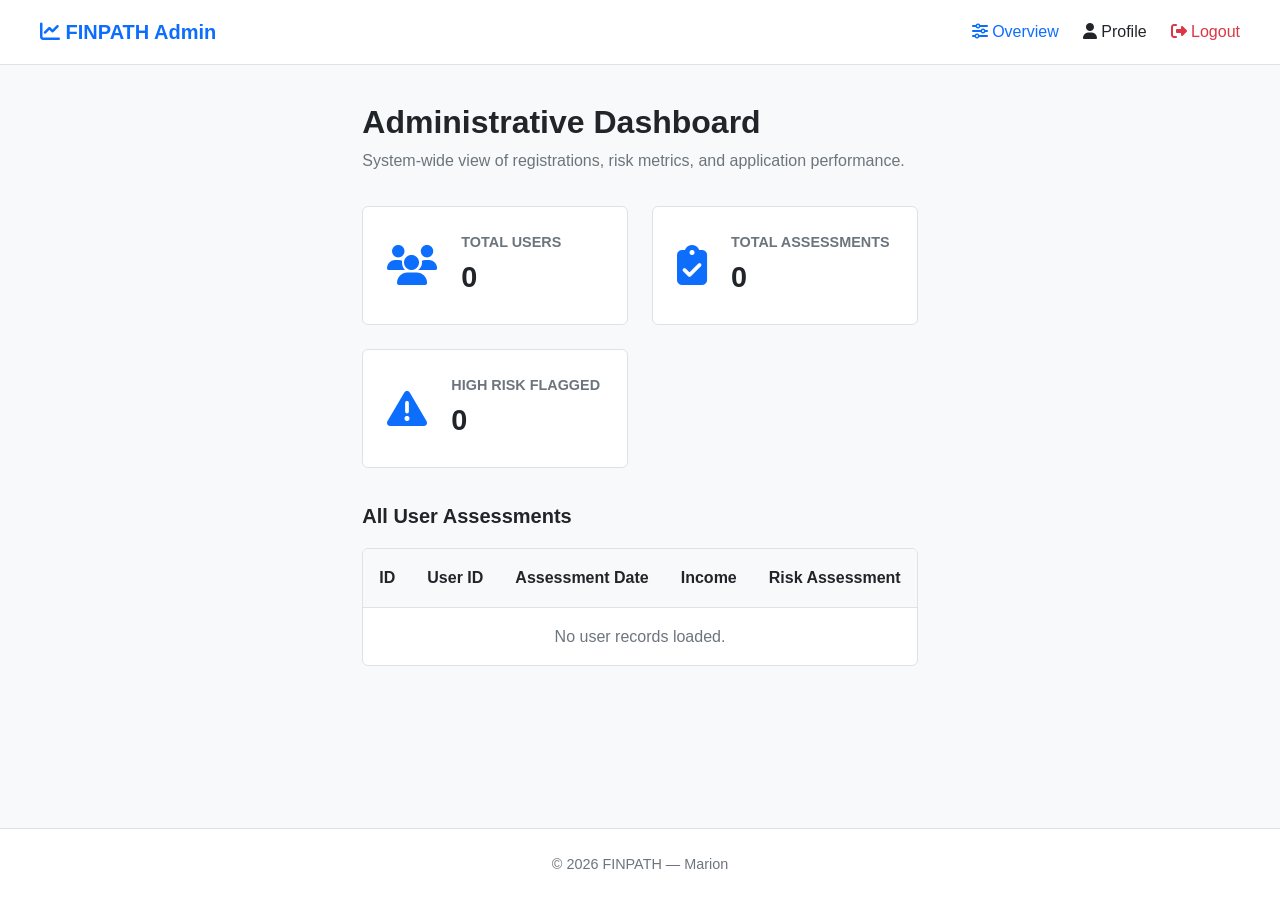
==== admin.html @ e1909bf3 "first commit" ====
<!DOCTYPE html>
<html lang="en">
<head>
  <meta charset="UTF-8">
  <meta name="viewport" content="width=device-width, initial-scale=1.0">
  <title>FINPATH - Admin Panel</title>
  <link rel="stylesheet" href="https://cdnjs.cloudflare.com/ajax/libs/font-awesome/6.4.0/css/all.min.css">
  <link rel="stylesheet" href="css/style.css">
  <link rel="stylesheet" href="css/dashboard.css">
  <link rel="stylesheet" href="css/responsive.css">
</head>
<body>

  <header class="navbar">
    <div class="nav-container">
      <a href="admin.html" class="logo"><i class="fa-solid fa-chart-line"></i> FINPATH Admin</a>
      <nav>
        <ul class="nav-links">
          <li><a href="admin.html" class="active"><i class="fa-solid fa-sliders"></i> Overview</a></li>
          <li><a href="profile.html"><i class="fa-solid fa-user"></i> Profile</a></li>
          <li><button id="logoutBtn" class="btn-logout"><i class="fa-solid fa-right-from-bracket"></i> Logout</button></li>
        </ul>
      </nav>
    </div>
  </header>

  <main class="dashboard-container">
    <section class="welcome-banner">
      <h1>Administrative Dashboard</h1>
      <p>System-wide view of registrations, risk metrics, and application performance.</p>
    </section>

    <section class="metrics-grid">
      <div class="metric-card">
        <i class="fa-solid fa-users metric-icon"></i>
        <div class="metric-info">
          <h3>Total Users</h3>
          <p class="metric-value" id="adminTotalUsers">0</p>
        </div>
      </div>

      <div class="metric-card">
        <i class="fa-solid fa-clipboard-check metric-icon"></i>
        <div class="metric-info">
          <h3>Total Assessments</h3>
          <p class="metric-value" id="adminTotalAssessments">0</p>
        </div>
      </div>

      <div class="metric-card">
        <i class="fa-solid fa-triangle-exclamation metric-icon"></i>
        <div class="metric-info">
          <h3>High Risk Flagged</h3>
          <p class="metric-value" id="adminHighRiskCount">0</p>
        </div>
      </div>
    </section>

    <section class="recent-activity">
      <h2>All User Assessments</h2>
      <div class="table-responsive">
        <table class="data-table">
          <thead>
            <tr>
              <th>ID</th>
              <th>User ID</th>
              <th>Assessment Date</th>
              <th>Income</th>
              <th>Risk Assessment</th>
            </tr>
          </thead>
          <tbody id="adminTableBody">
            <tr>
              <td colspan="5" class="empty-state">No user records loaded.</td>
            </tr>
          </tbody>
        </table>
      </div>
    </section>
  </main>

  <footer class="footer">
    <p>&copy; 2026 FINPATH — Marion</p>
  </footer>

</body>
</html>
---- css/style.css ----
:root {
  --primary-color: #0d6efd;
  --primary-hover: #0b5ed7;
  --secondary-color: #6c757d;
  --dark-color: #212529;
  --light-color: #f8f9fa;
  --border-color: #dee2e6;
  --card-bg: #ffffff;
  --font-family: -apple-system, BlinkMacSystemFont, "Segoe UI", Roboto, "Helvetica Neue", Arial, sans-serif;
}

* {
  box-sizing: border-box;
  margin: 0;
  padding: 0;
}

body {
  font-family: var(--font-family);
  background-color: var(--light-color);
  color: var(--dark-color);
  line-height: 1.6;
  display: flex;
  flex-direction: column;
  min-height: 100vh;
}

main {
  flex: 1;
}

.navbar {
  background-color: #ffffff;
  border-bottom: 1px solid var(--border-color);
  padding: 1rem 2rem;
}

.nav-container {
  max-width: 1200px;
  margin: 0 auto;
  display: flex;
  justify-content: space-between;
  align-items: center;
}

.logo {
  font-size: 1.25rem;
  font-weight: bold;
  color: var(--primary-color);
  text-decoration: none;
}

.nav-links {
  display: flex;
  list-style: none;
  gap: 1.5rem;
  align-items: center;
}

.nav-links a {
  text-decoration: none;
  color: var(--dark-color);
  font-weight: 500;
  transition: color 0.2s;
}

.nav-links a:hover,
.nav-links a.active {
  color: var(--primary-color);
}

.btn-primary {
  background-color: var(--primary-color);
  color: #ffffff !important;
  padding: 0.5rem 1rem;
  border-radius: 4px;
  border: none;
  cursor: pointer;
  text-decoration: none;
  display: inline-block;
}

.btn-primary:hover {
  background-color: var(--primary-hover);
}

.btn-outline {
  border: 1px solid var(--secondary-color);
  color: var(--secondary-color) !important;
  padding: 0.5rem 1rem;
  border-radius: 4px;
  background: transparent;
  cursor: pointer;
  text-decoration: none;
  display: inline-block;
}

.btn-outline:hover {
  background-color: #e9ecef;
}

.btn-logout {
  background: none;
  border: none;
  color: #dc3545;
  cursor: pointer;
  font-size: 1rem;
  font-weight: 500;
}

.hero-section {
  text-align: center;
  padding: 4rem 1rem;
  background-color: #ffffff;
  border-bottom: 1px solid var(--border-color);
}

.hero-content h1 {
  font-size: 2.5rem;
  margin-bottom: 1rem;
}

.hero-content p {
  color: var(--secondary-color);
  font-size: 1.2rem;
  max-width: 600px;
  margin: 0 auto 2rem auto;
}

.hero-buttons {
  display: flex;
  justify-content: center;
  gap: 1rem;
}

.features-section {
  max-width: 1200px;
  margin: 3rem auto;
  padding: 0 1rem;
  text-align: center;
}

.features-grid {
  display: grid;
  grid-template-columns: repeat(auto-fit, minmax(280px, 1fr));
  gap: 2rem;
  margin-top: 2rem;
}

.feature-card {
  background: var(--card-bg);
  padding: 2rem;
  border: 1px solid var(--border-color);
  border-radius: 6px;
}

.feature-icon {
  font-size: 2.5rem;
  color: var(--primary-color);
  margin-bottom: 1rem;
}

.footer {
  text-align: center;
  padding: 1.5rem;
  background-color: #ffffff;
  border-top: 1px solid var(--border-color);
  font-size: 0.9rem;
  color: var(--secondary-color);
}
---- css/dashboard.css ----
.dashboard-container {
  max-width: 1200px;
  margin: 2rem auto;
  padding: 0 1rem;
}

.welcome-banner {
  margin-bottom: 2rem;
}

.welcome-banner h1 {
  font-size: 2rem;
}

.welcome-banner p {
  color: var(--secondary-color);
}

.metrics-grid {
  display: grid;
  grid-template-columns: repeat(auto-fit, minmax(250px, 1fr));
  gap: 1.5rem;
  margin-bottom: 2rem;
}

.metric-card {
  background: #ffffff;
  border: 1px solid var(--border-color);
  border-radius: 6px;
  padding: 1.5rem;
  display: flex;
  align-items: center;
  gap: 1.5rem;
}

.metric-icon {
  font-size: 2.5rem;
  color: var(--primary-color);
}

.metric-info h3 {
  font-size: 0.9rem;
  color: var(--secondary-color);
  text-transform: uppercase;
}

.metric-value {
  font-size: 1.8rem;
  font-weight: bold;
}

.dashboard-actions {
  margin-bottom: 2rem;
}

.dashboard-actions h2 {
  font-size: 1.25rem;
  margin-bottom: 1rem;
}

.action-buttons {
  display: flex;
  gap: 1rem;
  flex-wrap: wrap;
}

.recent-activity h2 {
  font-size: 1.25rem;
  margin-bottom: 1rem;
}

.table-responsive {
  overflow-x: auto;
  background: #ffffff;
  border: 1px solid var(--border-color);
  border-radius: 6px;
}

.data-table {
  width: 100%;
  border-collapse: collapse;
  text-align: left;
}

.data-table th,
.data-table td {
  padding: 1rem;
  border-bottom: 1px solid var(--border-color);
}

.data-table th {
  background-color: #f8f9fa;
  font-weight: 600;
}

.data-table tr:last-child td {
  border-bottom: none;
}

.empty-state {
  text-align: center;
  color: var(--secondary-color);
}

.analytics-grid {
  display: grid;
  grid-template-columns: repeat(auto-fit, minmax(450px, 1fr));
  gap: 1.5rem;
}

.chart-wrapper {
  position: relative;
  height: 300px;
  margin-top: 1rem;
}

.info-icon {
  font-size: 1.5rem;
  color: var(--secondary-color);
  margin-bottom: 0.5rem;
}
---- css/responsive.css ----
@media (max-width: 768px) {
  .nav-container {
    flex-direction: column;
    gap: 1rem;
  }

  .nav-links {
    flex-wrap: wrap;
    justify-content: center;
  }

  .hero-content h1 {
    font-size: 1.8rem;
  }

  .hero-buttons {
    flex-direction: column;
  }

  .analytics-grid {
    grid-template-columns: 1fr;
  }

  .form-actions {
    flex-direction: column;
  }

  .form-actions button,
  .form-actions a {
    width: 100%;
    text-align: center;
  }
}
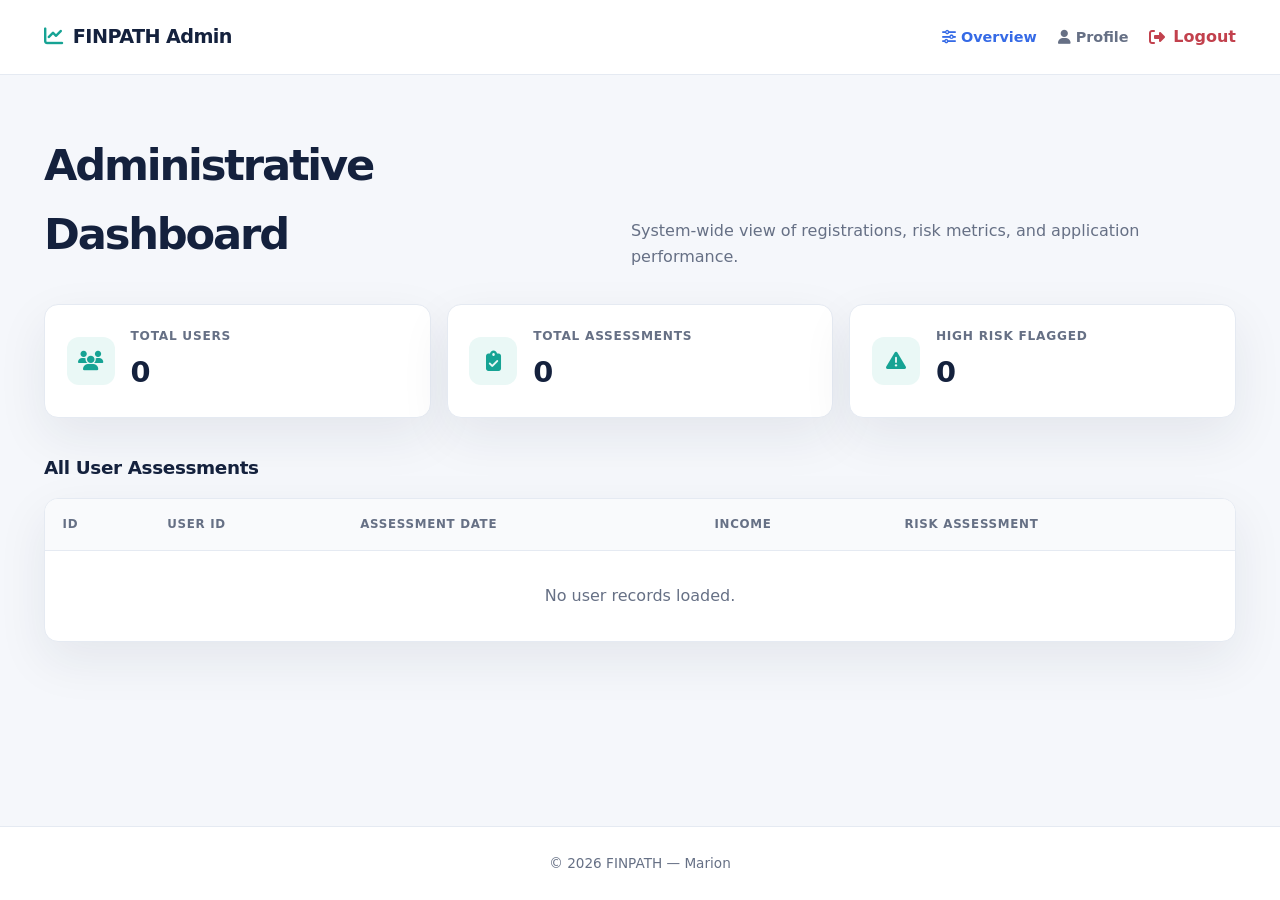
==== commit 7a3b9d8d: "Complete Marion frontend experience" ====
--- a/admin.html
+++ b/admin.html
@@ -83,5 +83,6 @@
     <p>&copy; 2026 FINPATH — Marion</p>
   </footer>
 
+<script src="js/app.js"></script>
 </body>
 </html>
--- a/css/style.css
+++ b/css/style.css
@@ -1,170 +1,63 @@
 :root {
-  --primary-color: #0d6efd;
-  --primary-hover: #0b5ed7;
-  --secondary-color: #6c757d;
-  --dark-color: #212529;
-  --light-color: #f8f9fa;
-  --border-color: #dee2e6;
-  --card-bg: #ffffff;
-  --font-family: -apple-system, BlinkMacSystemFont, "Segoe UI", Roboto, "Helvetica Neue", Arial, sans-serif;
+  --ink: #14213d;
+  --muted: #667085;
+  --primary: #356ae6;
+  --primary-dark: #244fb8;
+  --teal: #16a394;
+  --surface: #ffffff;
+  --canvas: #f5f7fb;
+  --border: #e5eaf2;
+  --danger: #c2414d;
+  --shadow: 0 18px 50px rgba(20, 33, 61, .08);
+  --font-family: Inter, ui-sans-serif, system-ui, -apple-system, BlinkMacSystemFont, "Segoe UI", sans-serif;
 }
-
-* {
-  box-sizing: border-box;
-  margin: 0;
-  padding: 0;
-}
-
-body {
-  font-family: var(--font-family);
-  background-color: var(--light-color);
-  color: var(--dark-color);
-  line-height: 1.6;
-  display: flex;
-  flex-direction: column;
-  min-height: 100vh;
-}
-
-main {
-  flex: 1;
-}
-
-.navbar {
-  background-color: #ffffff;
-  border-bottom: 1px solid var(--border-color);
-  padding: 1rem 2rem;
-}
-
-.nav-container {
-  max-width: 1200px;
-  margin: 0 auto;
-  display: flex;
-  justify-content: space-between;
-  align-items: center;
-}
-
-.logo {
-  font-size: 1.25rem;
-  font-weight: bold;
-  color: var(--primary-color);
-  text-decoration: none;
-}
-
-.nav-links {
-  display: flex;
-  list-style: none;
-  gap: 1.5rem;
-  align-items: center;
-}
-
-.nav-links a {
-  text-decoration: none;
-  color: var(--dark-color);
-  font-weight: 500;
-  transition: color 0.2s;
-}
-
-.nav-links a:hover,
-.nav-links a.active {
-  color: var(--primary-color);
-}
-
-.btn-primary {
-  background-color: var(--primary-color);
-  color: #ffffff !important;
-  padding: 0.5rem 1rem;
-  border-radius: 4px;
-  border: none;
-  cursor: pointer;
-  text-decoration: none;
-  display: inline-block;
-}
-
-.btn-primary:hover {
-  background-color: var(--primary-hover);
-}
-
-.btn-outline {
-  border: 1px solid var(--secondary-color);
-  color: var(--secondary-color) !important;
-  padding: 0.5rem 1rem;
-  border-radius: 4px;
-  background: transparent;
-  cursor: pointer;
-  text-decoration: none;
-  display: inline-block;
-}
-
-.btn-outline:hover {
-  background-color: #e9ecef;
-}
-
-.btn-logout {
-  background: none;
-  border: none;
-  color: #dc3545;
-  cursor: pointer;
-  font-size: 1rem;
-  font-weight: 500;
-}
-
-.hero-section {
-  text-align: center;
-  padding: 4rem 1rem;
-  background-color: #ffffff;
-  border-bottom: 1px solid var(--border-color);
-}
-
-.hero-content h1 {
-  font-size: 2.5rem;
-  margin-bottom: 1rem;
-}
-
-.hero-content p {
-  color: var(--secondary-color);
-  font-size: 1.2rem;
-  max-width: 600px;
-  margin: 0 auto 2rem auto;
-}
-
-.hero-buttons {
-  display: flex;
-  justify-content: center;
-  gap: 1rem;
-}
-
-.features-section {
-  max-width: 1200px;
-  margin: 3rem auto;
-  padding: 0 1rem;
-  text-align: center;
-}
-
-.features-grid {
-  display: grid;
-  grid-template-columns: repeat(auto-fit, minmax(280px, 1fr));
-  gap: 2rem;
-  margin-top: 2rem;
-}
-
-.feature-card {
-  background: var(--card-bg);
-  padding: 2rem;
-  border: 1px solid var(--border-color);
-  border-radius: 6px;
-}
-
-.feature-icon {
-  font-size: 2.5rem;
-  color: var(--primary-color);
-  margin-bottom: 1rem;
-}
-
-.footer {
-  text-align: center;
-  padding: 1.5rem;
-  background-color: #ffffff;
-  border-top: 1px solid var(--border-color);
-  font-size: 0.9rem;
-  color: var(--secondary-color);
-}+* { box-sizing: border-box; margin: 0; padding: 0; }
+html { scroll-behavior: smooth; }
+body { min-height: 100vh; display: flex; flex-direction: column; background: var(--canvas); color: var(--ink); font-family: var(--font-family); line-height: 1.6; }
+main { flex: 1; }
+button, input, select { font: inherit; }
+button { cursor: pointer; }
+.navbar { position: sticky; top: 0; z-index: 20; background: rgba(255,255,255,.94); border-bottom: 1px solid var(--border); backdrop-filter: blur(14px); }
+.nav-container { max-width: 1240px; min-height: 74px; margin: 0 auto; padding: 0 1.5rem; display: flex; align-items: center; justify-content: space-between; gap: 2rem; }
+.logo { display: inline-flex; align-items: center; gap: .65rem; color: var(--ink); font-size: 1.2rem; font-weight: 800; letter-spacing: -.03em; text-decoration: none; }
+.logo i { color: var(--teal); }
+.nav-links { display: flex; align-items: center; gap: 1.3rem; list-style: none; }
+.nav-links a { color: var(--muted); font-size: .9rem; font-weight: 650; text-decoration: none; transition: color .2s ease; }
+.nav-links a:hover, .nav-links a.active { color: var(--primary); }
+.btn-primary, .btn-outline, .btn-logout { display: inline-flex; align-items: center; justify-content: center; gap: .5rem; min-height: 42px; padding: .65rem 1rem; border-radius: 9px; border: 1px solid transparent; font-weight: 700; text-decoration: none; transition: transform .2s ease, background .2s ease, border-color .2s ease; }
+.btn-primary { background: var(--primary); color: #fff !important; box-shadow: 0 8px 16px rgba(53,106,230,.18); }
+.btn-primary:hover { background: var(--primary-dark); transform: translateY(-1px); }
+.btn-outline { background: transparent; border-color: #cbd4e3; color: var(--ink) !important; }
+.btn-outline:hover { background: #eef3fb; border-color: #aebbd0; }
+.btn-danger { background: var(--danger); }
+.btn-logout { min-height: auto; padding: .2rem 0; background: transparent; border: 0; color: var(--danger); }
+.hero-section { padding: 7rem 1.5rem 6rem; background: radial-gradient(circle at 80% 10%, rgba(22,163,148,.14), transparent 35%), linear-gradient(135deg, #fff 0%, #f0f5ff 100%); border-bottom: 1px solid var(--border); }
+.hero-content { max-width: 900px; margin: auto; text-align: center; }
+.hero-content h1 { max-width: 790px; margin: 0 auto 1.2rem; font-size: clamp(2.5rem, 6vw, 4.8rem); line-height: 1.05; letter-spacing: -.065em; }
+.hero-content p { max-width: 650px; margin: 0 auto 2rem; color: var(--muted); font-size: 1.15rem; }
+.hero-buttons { display: flex; justify-content: center; gap: .8rem; flex-wrap: wrap; }
+.features-section { max-width: 1240px; margin: 0 auto; padding: 5rem 1.5rem; text-align: center; }
+.features-section > h2 { font-size: 2rem; letter-spacing: -.04em; }
+.features-grid { display: grid; grid-template-columns: repeat(3, 1fr); gap: 1.25rem; margin-top: 2rem; text-align: left; }
+.feature-card { padding: 1.8rem; background: var(--surface); border: 1px solid var(--border); border-radius: 16px; box-shadow: var(--shadow); }
+.feature-card h3 { margin-bottom: .45rem; }
+.feature-card p { color: var(--muted); }
+.feature-icon { display: grid; place-items: center; width: 46px; height: 46px; margin-bottom: 1.2rem; border-radius: 12px; background: #eaf8f6; color: var(--teal); font-size: 1.2rem; }
+.footer { padding: 1.6rem; color: var(--muted); border-top: 1px solid var(--border); background: var(--surface); text-align: center; font-size: .85rem; }
+.toast-region { position: fixed; right: 1.2rem; bottom: 1.2rem; z-index: 100; display: grid; gap: .7rem; max-width: min(360px, calc(100vw - 2.4rem)); }
+.toast { display: flex; align-items: center; gap: .7rem; padding: .9rem 1rem; color: var(--ink); background: var(--surface); border: 1px solid var(--border); border-left: 4px solid var(--teal); border-radius: 10px; box-shadow: var(--shadow); animation: toast-in .25s ease; }
+.toast i { color: var(--teal); }
+.toast-error { border-left-color: var(--danger); }
+.toast-error i { color: var(--danger); }
+.app-modal { position: fixed; inset: 0; z-index: 90; display: grid; place-items: center; padding: 1rem; }
+.modal-backdrop { position: absolute; inset: 0; background: rgba(20,33,61,.5); backdrop-filter: blur(4px); }
+.modal-dialog { position: relative; width: min(440px, 100%); padding: 2rem; background: var(--surface); border: 1px solid var(--border); border-radius: 18px; box-shadow: 0 24px 70px rgba(20,33,61,.2); animation: modal-in .2s ease; }
+.modal-dialog h2 { margin: .9rem 0 .4rem; letter-spacing: -.03em; }
+.modal-dialog p { color: var(--muted); }
+.modal-close { position: absolute; top: 1rem; right: 1rem; width: 34px; height: 34px; border: 0; border-radius: 8px; background: #f3f5f8; color: var(--muted); }
+.modal-icon { display: grid; place-items: center; width: 44px; height: 44px; border-radius: 12px; background: #eaf8f6; color: var(--teal); }
+.modal-icon-danger { background: #fff0f1; color: var(--danger); }
+.modal-actions { display: flex; justify-content: flex-end; gap: .7rem; margin-top: 1.6rem; }
+.mobile-menu-toggle { display: none; margin-left: auto; width: 40px; height: 40px; border: 1px solid var(--border); border-radius: 9px; background: var(--surface); color: var(--ink); }
+@keyframes toast-in { from { opacity: 0; transform: translateY(10px); } to { opacity: 1; transform: translateY(0); } }
+@keyframes modal-in { from { opacity: 0; transform: translateY(8px) scale(.98); } to { opacity: 1; transform: translateY(0) scale(1); } }
--- a/css/dashboard.css
+++ b/css/dashboard.css
@@ -1,121 +1,35 @@
-.dashboard-container {
-  max-width: 1200px;
-  margin: 2rem auto;
-  padding: 0 1rem;
-}
-
-.welcome-banner {
-  margin-bottom: 2rem;
-}
-
-.welcome-banner h1 {
-  font-size: 2rem;
-}
-
-.welcome-banner p {
-  color: var(--secondary-color);
-}
-
-.metrics-grid {
-  display: grid;
-  grid-template-columns: repeat(auto-fit, minmax(250px, 1fr));
-  gap: 1.5rem;
-  margin-bottom: 2rem;
-}
-
-.metric-card {
-  background: #ffffff;
-  border: 1px solid var(--border-color);
-  border-radius: 6px;
-  padding: 1.5rem;
-  display: flex;
-  align-items: center;
-  gap: 1.5rem;
-}
-
-.metric-icon {
-  font-size: 2.5rem;
-  color: var(--primary-color);
-}
-
-.metric-info h3 {
-  font-size: 0.9rem;
-  color: var(--secondary-color);
-  text-transform: uppercase;
-}
-
-.metric-value {
-  font-size: 1.8rem;
-  font-weight: bold;
-}
-
-.dashboard-actions {
-  margin-bottom: 2rem;
-}
-
-.dashboard-actions h2 {
-  font-size: 1.25rem;
-  margin-bottom: 1rem;
-}
-
-.action-buttons {
-  display: flex;
-  gap: 1rem;
-  flex-wrap: wrap;
-}
-
-.recent-activity h2 {
-  font-size: 1.25rem;
-  margin-bottom: 1rem;
-}
-
-.table-responsive {
-  overflow-x: auto;
-  background: #ffffff;
-  border: 1px solid var(--border-color);
-  border-radius: 6px;
-}
-
-.data-table {
-  width: 100%;
-  border-collapse: collapse;
-  text-align: left;
-}
-
-.data-table th,
-.data-table td {
-  padding: 1rem;
-  border-bottom: 1px solid var(--border-color);
-}
-
-.data-table th {
-  background-color: #f8f9fa;
-  font-weight: 600;
-}
-
-.data-table tr:last-child td {
-  border-bottom: none;
-}
-
-.empty-state {
-  text-align: center;
-  color: var(--secondary-color);
-}
-
-.analytics-grid {
-  display: grid;
-  grid-template-columns: repeat(auto-fit, minmax(450px, 1fr));
-  gap: 1.5rem;
-}
-
-.chart-wrapper {
-  position: relative;
-  height: 300px;
-  margin-top: 1rem;
-}
-
-.info-icon {
-  font-size: 1.5rem;
-  color: var(--secondary-color);
-  margin-bottom: 0.5rem;
-}+.dashboard-container { max-width: 1240px; margin: 0 auto; padding: 3.5rem 1.5rem; }
+.welcome-banner { display: flex; align-items: end; justify-content: space-between; gap: 1rem; margin-bottom: 2.2rem; }
+.welcome-banner h1 { font-size: clamp(1.8rem, 4vw, 2.7rem); letter-spacing: -.05em; }
+.welcome-banner p { max-width: 620px; color: var(--muted); }
+.metrics-grid { display: grid; grid-template-columns: repeat(3, 1fr); gap: 1rem; margin-bottom: 2.2rem; }
+.metric-card { display: flex; align-items: center; gap: 1rem; padding: 1.35rem; background: var(--surface); border: 1px solid var(--border); border-radius: 14px; box-shadow: var(--shadow); }
+.metric-icon { display: grid; place-items: center; flex: 0 0 48px; width: 48px; height: 48px; border-radius: 12px; background: #eaf8f6; color: var(--teal); font-size: 1.25rem; }
+.metric-info h3 { color: var(--muted); font-size: .76rem; font-weight: 750; letter-spacing: .06em; text-transform: uppercase; }
+.metric-value { margin-top: .15rem; font-size: 1.8rem; font-weight: 800; letter-spacing: -.04em; }
+.dashboard-actions { margin-bottom: 2.2rem; }
+.dashboard-actions h2, .recent-activity h2 { margin-bottom: 1rem; font-size: 1.15rem; letter-spacing: -.02em; }
+.action-buttons { display: flex; flex-wrap: wrap; gap: .7rem; }
+.table-responsive { overflow-x: auto; background: var(--surface); border: 1px solid var(--border); border-radius: 14px; box-shadow: var(--shadow); }
+.data-table { width: 100%; min-width: 680px; border-collapse: collapse; text-align: left; }
+.data-table th, .data-table td { padding: 1rem 1.1rem; border-bottom: 1px solid var(--border); }
+.data-table th { color: var(--muted); background: #f9fafc; font-size: .74rem; letter-spacing: .06em; text-transform: uppercase; }
+.data-table tr:last-child td { border-bottom: 0; }
+.empty-state { padding: 2rem !important; color: var(--muted); text-align: center; }
+.table-action { color: var(--primary); font-size: .88rem; font-weight: 700; text-decoration: none; }
+.risk-pill { display: inline-flex; padding: .28rem .6rem; border-radius: 999px; font-size: .78rem; font-weight: 750; }
+.risk-low { color: #0f7e73; background: #e5f7f3; }
+.risk-moderate { color: #9a6810; background: #fff4d8; }
+.risk-high { color: #a93441; background: #ffeaed; }
+.analytics-grid { display: grid; grid-template-columns: repeat(2, 1fr); gap: 1rem; }
+.card { padding: 1.7rem; background: var(--surface); border: 1px solid var(--border); border-radius: 16px; box-shadow: var(--shadow); }
+.card h2 { font-size: 1.05rem; letter-spacing: -.02em; }
+.chart-wrapper { height: 300px; margin-top: 1rem; }
+.chart-wrapper canvas { display: block; width: 100%; height: 100%; }
+.recommendations-container { display: grid; gap: 1rem; }
+.recommendation-card { display: grid; grid-template-columns: 42px 48px 1fr; align-items: start; gap: 1rem; }
+.recommendation-number { padding-top: .2rem; color: var(--muted); font-size: .8rem; font-weight: 800; }
+.recommendation-icon { display: grid; place-items: center; width: 48px; height: 48px; border-radius: 13px; background: #edf2ff; color: var(--primary); }
+.recommendation-card h2 { margin-bottom: .3rem; font-size: 1.08rem; }
+.recommendation-card p { color: var(--muted); }
+.info-icon { color: var(--primary); font-size: 1.5rem; }
--- a/css/responsive.css
+++ b/css/responsive.css
@@ -1,33 +1,23 @@
-@media (max-width: 768px) {
-  .nav-container {
-    flex-direction: column;
-    gap: 1rem;
-  }
-
-  .nav-links {
-    flex-wrap: wrap;
-    justify-content: center;
-  }
-
-  .hero-content h1 {
-    font-size: 1.8rem;
-  }
-
-  .hero-buttons {
-    flex-direction: column;
-  }
-
-  .analytics-grid {
-    grid-template-columns: 1fr;
-  }
-
-  .form-actions {
-    flex-direction: column;
-  }
-
-  .form-actions button,
-  .form-actions a {
-    width: 100%;
-    text-align: center;
-  }
-}+@media (max-width: 900px) {
+  .nav-container { min-height: 68px; }
+  .mobile-menu-toggle { display: block; }
+  .nav-container nav { position: absolute; top: 68px; right: 1rem; left: 1rem; }
+  .nav-links { display: none; padding: .8rem; background: var(--surface); border: 1px solid var(--border); border-radius: 12px; box-shadow: var(--shadow); }
+  .nav-links.is-open { display: grid; gap: .65rem; }
+  .nav-links a, .nav-links button { width: 100%; justify-content: flex-start; padding: .55rem .6rem; }
+  .features-grid, .metrics-grid, .analytics-grid { grid-template-columns: 1fr; }
+  .welcome-banner { display: block; }
+}
+@media (max-width: 560px) {
+  .nav-container { padding: 0 1rem; }
+  .logo { font-size: 1.05rem; }
+  .hero-section { padding: 5rem 1rem 4rem; }
+  .features-section, .dashboard-container, .container { padding-right: 1rem; padding-left: 1rem; }
+  .card, .auth-card { padding: 1.25rem; }
+  .form-actions, .action-buttons { flex-direction: column; }
+  .form-actions > *, .action-buttons > * { width: 100%; }
+  .recommendation-card { grid-template-columns: 30px 42px 1fr; gap: .65rem; }
+  .recommendation-icon { width: 42px; height: 42px; }
+  .modal-actions { flex-direction: column-reverse; }
+  .modal-actions > * { width: 100%; }
+}
